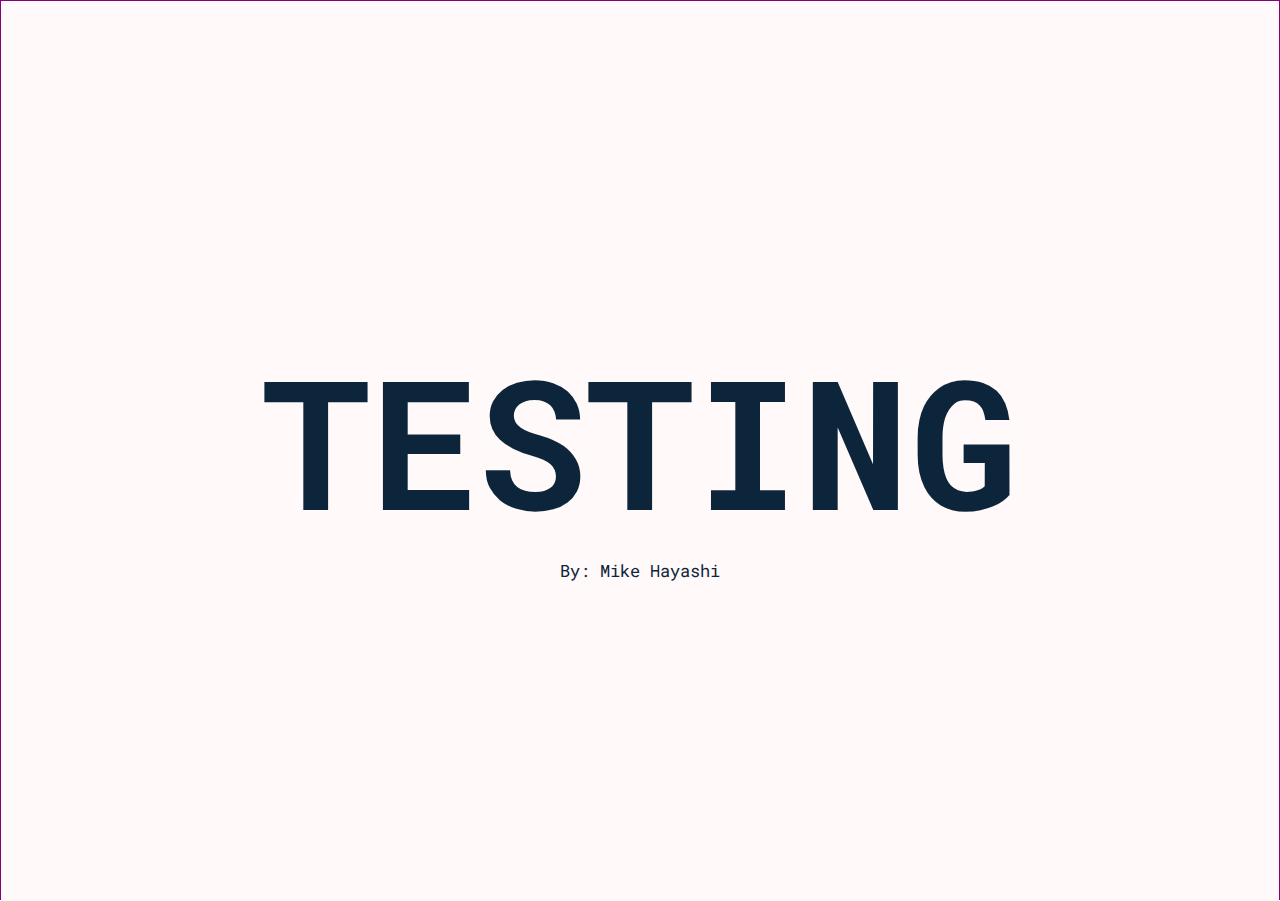
==== index.html @ c8456ec1 "Add files via upload" ====
<!DOCTYPE html>
<html lang="en">
<head>
    <meta charset="UTF-8">
    <meta name="viewport" content="width=device-width, initial-scale=1.0">
    <title>Testing</title>
    <link rel="preconnect" href="https://fonts.googleapis.com">
<link rel="preconnect" href="https://fonts.gstatic.com" crossorigin>
<link href="https://fonts.googleapis.com/css2?family=Roboto+Mono:wght@500&display=swap" rel="stylesheet">
    <link rel="stylesheet" href="styles.css">
</head>
<body>
    <main>
        <div class="container">
        <section class="one">
            <div class="Homepage">
                <h1>TESTING</h1>
                <p>By: Mike Hayashi</p>
            </div>
        </section>
        <section class="two">
            <div class="about">
                <h1 class="text1">アバウトミー</h1>
                <a href="About.html">
                    <button class="btn" type="button">Click Here</button>
                </a>
            </div>
        </section>
        <section class="three">
            <div class="skill">
                <h1>スキル</h1>
                <a href="Skills.html">
                    <button class="btn" type="button">Click Here</button>
                </a>
            </div> 
        </section>
        <section class="four">
            <div class="contact">
                <h1>コンタクト</h1>
                <a href="Contact.html">
                    <button class="btn" type="button">Click Here</button>
                </a>
            </div>
        </section>
        </div>
    



    </main>
    
</body>
</html>
---- styles.css ----
* {
    margin: 0;
    padding: 0;
    box-sizing: border-box;

}

body {
    background-color:white;
    background-size: cover;
    border: 1px solid purple;
    height: 100vh;
}
p {
    font-size: 17px;
}
.container {
    scroll-snap-type: y mandatory;
    overflow-y: scroll; 
    height: 100vh;
}
.container::-webkit-scrollbar {
    display: none;
}

section {
    height: 100vh;
    display: flex;
    justify-content: center;
    scroll-snap-align: start;
}

.Homepage {
    color: rgb(12, 37, 58);
    text-align: center;
    margin: auto;
    font-family: 'Roboto Mono', monospace;
    font-size: 90px;
    border-radius: 5vh;
}
.about {
    text-decoration: solid;
    text-align: center;
    margin: auto;
    font-family: 'Roboto Mono', monospace;
    font-size: 90px;
    border-radius: 5vh;
}
.skill {
    color: rgb(12, 37, 58);
    text-align: center;
    margin: auto;
    font-family: 'Roboto Mono', monospace;
    font-size: 90px;
    border-radius: 5vh;
}
.contact {
    color: rgb(12, 37, 58);
    text-align: center;
    margin: auto;
    font-family: 'Roboto Mono', monospace;
    font-size: 90px;
    border-radius: 5vh;
}
.btn {
    padding: 20px 50px;
    cursor: pointer;
    border: 2px solid #0f172a;
    box-shadow: 2px 2px 0 0 white, 4px 4px 0 0 #0f172a;
    transition-duration: 200ms;
    border-radius: 5vh;
}
.btn:hover {
    box-shadow: 3px 3px 0 0 white, 6px 6px 0 0 #0f172a;
    transform: translate(-2px, -2px);
}
.none {
    text-align: center;
    margin: auto;
    background-color: aliceblue;
    border-radius: 5vh;
    position: absolute;
    padding: 20px;
    bottom: 5%;
    left: 90%;
}
.one {
    background-color: rgb(255, 249, 249);
    background-size: cover;
}
.two {
    background-size: cover;
    background-image: url(image/pxfuel.jpg);

}
.three {
    background-color: rgb(255, 249, 249);
    background-size: cover;
}
.four {
    background-color: rgb(255, 249, 249);
    background-size: cover;
}

.text1{
    color: rgb(255, 0, 225);
    -webkit-text-stroke: 5px greenyellow;
    text-shadow: 12px 24px rgb(0, 170, 255);
}

@media (max-width: 500px) {
    .Homepage {
        font-size: 40px;
    }
    .about {
        font-size: 40px;
    }
    .skill {
        font-size: 40px;
    }
    .contact {
        font-size: 40px;
    }
    .btn {
        padding: 7px 20px;
    }
    .text1{
        color: rgb(255, 0, 225);
        -webkit-text-stroke: 2.5px greenyellow;
        text-shadow: 6px 12px rgb(0, 170, 255);
    }
}
@media (max-width: 811px) {
    .Homepage {
        font-size: 60px;
    }
    .about {
        font-size: 60px;
    }
    .skill {
        font-size: 60px;
    }
    .contact {
        font-size: 60px;
    }
    .btn {
        padding: 7px 20px;
    }
    .text1{
        color: rgb(255, 0, 225);
        -webkit-text-stroke: 2.5px greenyellow;
        text-shadow: 6px 12px rgb(0, 170, 255);
    }
}
@media (max-width: 540px) {
    .Homepage {
        font-size: 50px;
    }
    .about {
        font-size: 50px;
    }
    .skill {
        font-size: 50px;
    }
    .contact {
        font-size: 50px;
    }
    .btn {
        padding: 7px 20px;
    }
    .text1{
        color: rgb(255, 0, 225);
        -webkit-text-stroke: 2.5px greenyellow;
        text-shadow: 6px 12px rgb(0, 170, 255);
    }
}
@media (max-width: 451px) {
    .Homepage {
        font-size: 35px;
    }
    .about {
        font-size: 35px;
    }
    .skill {
        font-size: 35px;
    }
    .contact {
        font-size: 35px;
    }
    .btn {
        padding: 7px 20px;
    }
    .text1{
        color: rgb(255, 0, 225);
        -webkit-text-stroke: 1px greenyellow;
        text-shadow: 6px 12px rgb(0, 170, 255);
    }
}
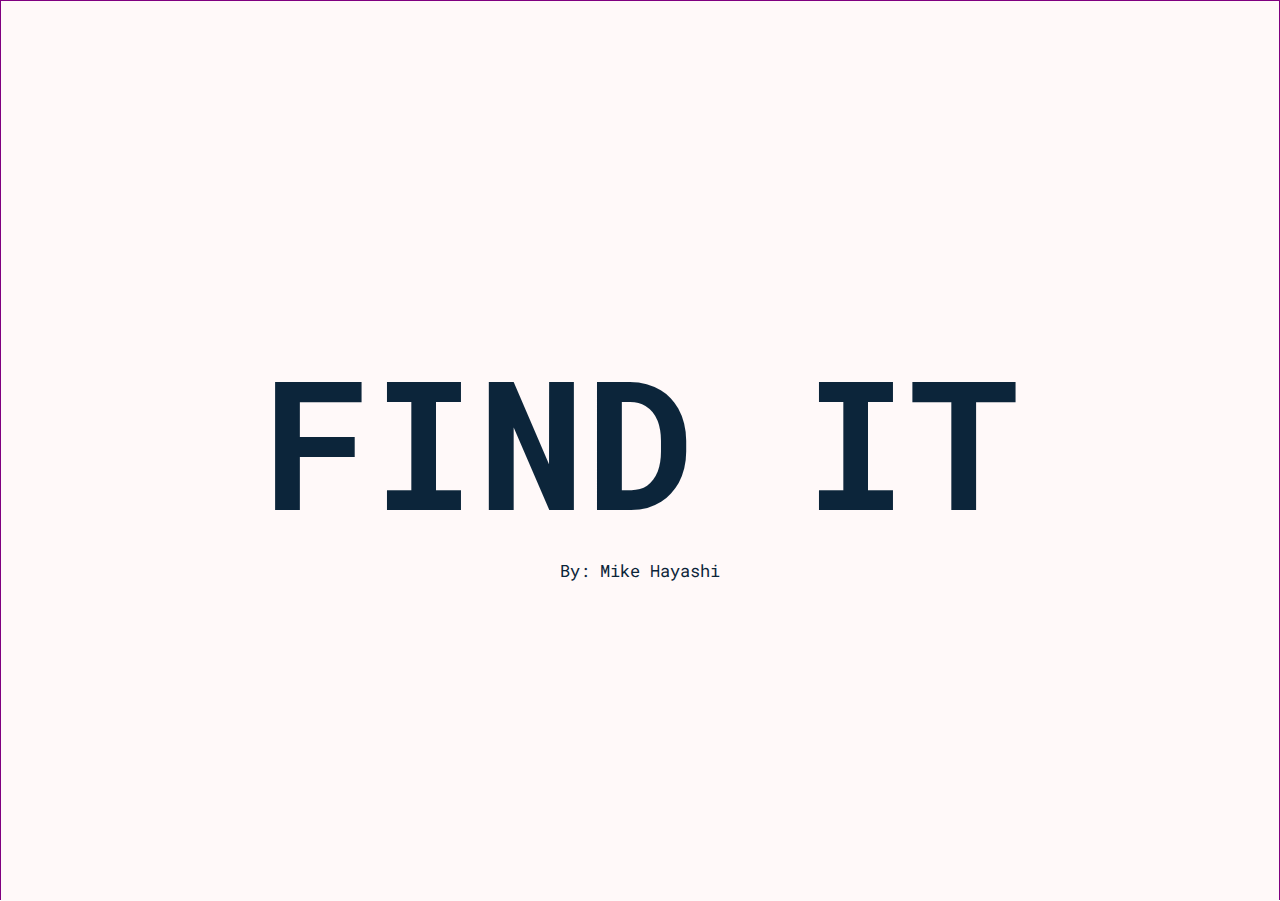
==== commit e0253561: "Update index.html" ====
--- a/index.html
+++ b/index.html
@@ -3,7 +3,7 @@
 <head>
     <meta charset="UTF-8">
     <meta name="viewport" content="width=device-width, initial-scale=1.0">
-    <title>Testing</title>
+    <title>FIND IT</title>
     <link rel="preconnect" href="https://fonts.googleapis.com">
 <link rel="preconnect" href="https://fonts.gstatic.com" crossorigin>
 <link href="https://fonts.googleapis.com/css2?family=Roboto+Mono:wght@500&display=swap" rel="stylesheet">
@@ -14,7 +14,7 @@
         <div class="container">
         <section class="one">
             <div class="Homepage">
-                <h1>TESTING</h1>
+                <h1>FIND IT</h1>
                 <p>By: Mike Hayashi</p>
             </div>
         </section>
@@ -50,4 +50,4 @@
     </main>
     
 </body>
-</html>+</html>
